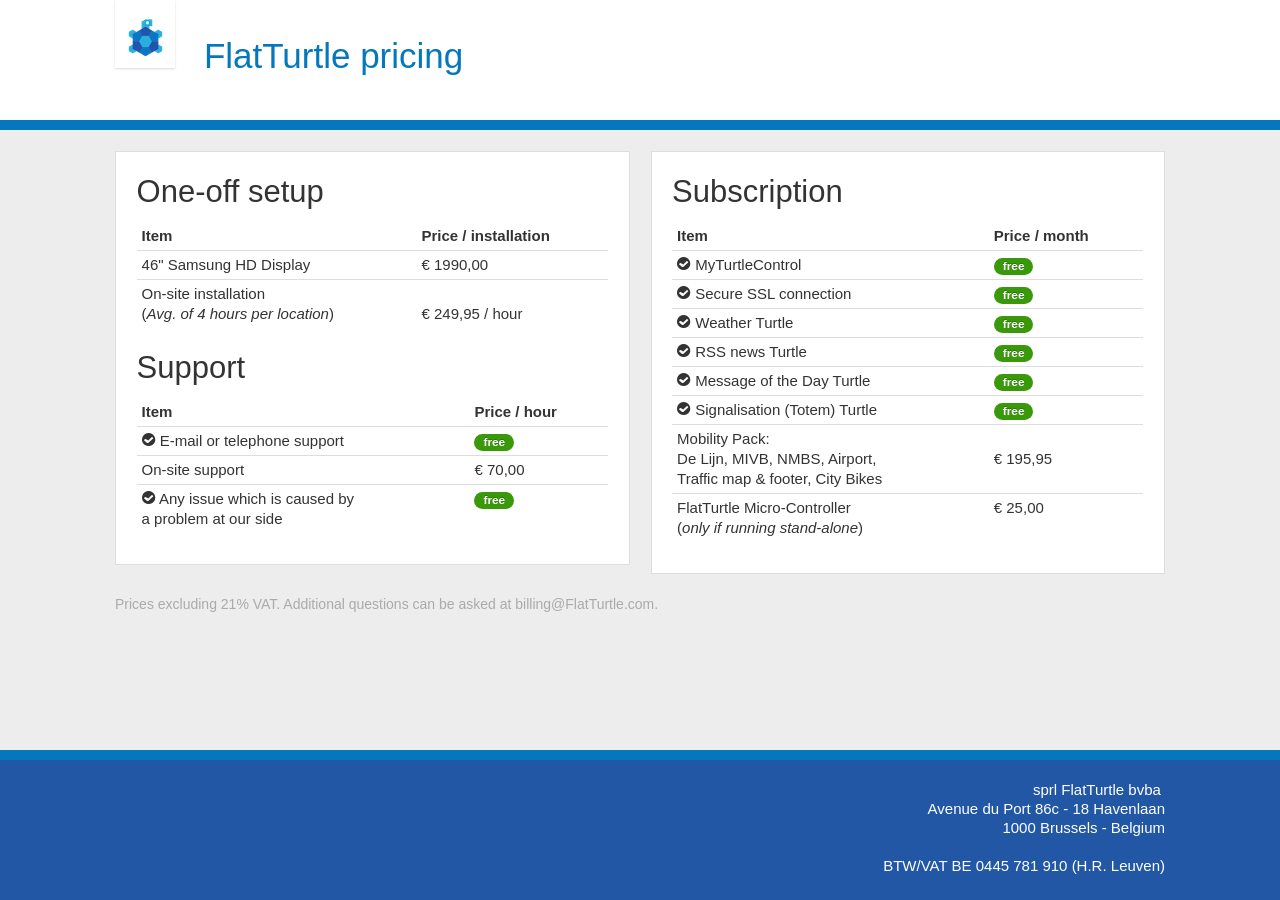
==== index.html @ 888c3c6b "img > link + pricing updates" ====
<!DOCTYPE HTML>
<html lang="en">
<head>
    <meta charset="utf-8" />
    <meta name="viewport" content="width=device-width, initial-scale=1, maximum-scale=1">
    <link type="text/css" rel="stylesheet" href="https://fast.fonts.com/cssapi/66253153-9c89-413c-814d-60d3ba0d6ac2.css"/>
    <link href="assets/css/bootstrap.css" media="screen" rel="stylesheet" type="text/css" />
    <link href="assets/css/bootstrap-responsive.css" media="screen" rel="stylesheet" type="text/css" />
    <link href="assets/css/fontawesome.css" media="screen" rel="stylesheet" type="text/css" />
    <link href="assets/css/style.css" media="screen" rel="stylesheet" type="text/css" />

    <title>FlatTurtle pricing</title>
</head>

<body>
    <div id="page-wrapper">
        <header>
            <div class="wrapper">
                <div class="ft-icon">
                    <a href="https://FlatTurtle.com/"><img src="assets/img/flatturtle-icon.png"></a>
                </div>
                <h1>FlatTurtle pricing</h1>
            </div>
        </header>
        <div class="wrapper">
            <div class="well">
                <div>
                    <h2 class="heading">One-off setup</h2>
                    <table class="table table-condensed">
                        <thead>
                            <tr>
                                <th>Item</th>
                                <th>Price / installation</th>
                            </tr>
                        </thead>
                        <tbody>
                            <tr>
                                <td>46" Samsung HD Display</td>
                                <td>€ 1990,00</td>
                            </tr>
                            <tr>
                                <td>On-site installation
                                    <br>(<i>Avg. of 4 hours per location</i>)
                                </td>
                                <td>
                                    <br>€ 249,95 / hour</td>
                                </tr>
                            </tbody>
                        </table>

                        <h2 class="heading">Support</h2>
                        <table class="table table-condensed">
                            <thead>
                                <tr>
                                    <th>Item</th>
                                    <th>Price / hour</th>
                                </tr>
                            </thead>
                            <tbody>
                                <tr>
                                    <td><em class="icon icon-ok-sign"></em> E-mail or telephone support</td>
                                    <td>
                                      <span class="badge">free</span>
                                  </td>
                              </tr>
                              <tr>
                                <td>On-site support</td>
                                <td>€ 70,00</td>
                            </tr>
                            <tr>
                                <td><em class="icon icon-ok-sign"></em> Any issue which is caused by
                                    <br>a problem at our side</td>
                                    <td>
                                        <span class="badge">free</span>
                                    </td>
                                </tr>
                            </tbody>
                        </table>
                    </div>
                </div>

                <div class="well">
                    <div>
                        <h2 class="heading">Subscription</h2>

                        <table class="table table-condensed">
                            <thead>
                                <tr>
                                    <th>Item</th>

                                    <th>Price / month</th>
                                </tr>
                            </thead>

                            <tbody>
                                <tr>
                                    <td><em class=
                                        "icon icon-ok-sign"></em> MyTurtleControl</td>
                                        <td><span class=
                                            "badge">free</span></td>
                                        </tr>

                                        <tr>
                                            <td><em class=
                                                "icon icon-ok-sign"></em> Secure SSL
                                                connection</td>

                                                <td><span class=
                                                    "badge">free</span></td>
                                                </tr>

                                                <tr>
                                                    <td><em class="icon icon-ok-sign"></em>
                                                        Weather Turtle</td>

                                                        <td><span class=
                                                            "badge">free</span></td>
                                                        </tr>

                                                        <tr>
                                                            <td><em class="icon icon-ok-sign"></em> RSS
                                                                news Turtle</td>

                                                                <td><span class="badge">free</span></td>
                                                            </tr>

                                                            <tr>
                                                                <td><em class="icon icon-ok-sign"></em>
                                                                    Message of the Day Turtle</td>

                                                                    <td><span class=
                                                                        "badge">free</span></td>
                                                                    </tr>
                                                                            <tr>
                                                                                <td><em class="icon icon-ok-sign"></em> Signalisation (Totem) Turtle</td>

                                                                                <td><span class=
                                                                        "badge">free</span></td>
                                                                            </tr>
                                                                    <tr>
                                                                        <td>Mobility Pack:<br>
                                                                            De Lijn, MIVB, NMBS, Airport,<br>
                                                                            Traffic map &amp; footer, City Bikes</td>

                                                                            <td><br>
                                                                                € 195,95 <span class="badge"></span></td>
                                                                            </tr>
                                                                            <tr>
                                                                                <td>FlatTurtle Micro-Controller<br>
                                                                                    (<em>only if running stand-alone</em>)</td>

                                                                                    <td>€ 25,00</td>
                                                                                </tr>
                                                                            </tbody>
                                                                        </table>
                                                                    </div>
                                                                </div>

                                                                <div class="note clear">
                                                                    <p>Prices excluding 21% VAT. Additional questions can be asked at
                                                                        billing@FlatTurtle.com.</p>
                                                                    </div>
                                                                    <div class="push"></div>
                                                                </div>
                                                            </div>
                                                            <footer>
                                                                <div class="wrapper">
                                                                    <div>
                                                                        <p>sprl FlatTurtle bvba&nbsp;<br>
                                                                            Avenue du Port 86c - 18 Havenlaan<br>
                                                                            1000 Brussels - Belgium<br>
                                                                            <br>
                                                                            BTW/VAT BE 0445 781 910 (H.R. Leuven)</p>
                                                                        </div>
                                                                    </div>
                                                                </footer>
                                                            </body>
                                                            </html>
---- assets/css/style.css ----
html, body{
    font-family: "Soho Gothic W01 Regular", sans-serif;
    height: 100%;
    background-color: #ededed;
    padding: 0px;
    width: 100%;
    margin: 0px;
}

#page-wrapper {
    position: relative;
    width: 100%;
    min-height: 100%;
    height: auto !important;
    height: 100%;
    margin-bottom: -150px;
}

.wrapper {
    position: relative;
    width: 1050px;
    margin: 0 auto;
}

header{
    border-bottom: 10px solid #0578bd;
    background: #fff;
    height: 120px;
    line-height: 120px;
}

header .ft-icon {
    display: inline-block;
    -moz-box-shadow: 0px 1px 2px 0px rgba(0, 0, 0, 0.14902);
    -webkit-box-shadow: 0px 1px 2px 0px rgba(0, 0, 0, 0.14902);
    -o-box-shadow: 0px 1px 2px 0px rgba(0, 0, 0, 0.14902);
    box-shadow: 0px 1px 2px 0px rgba(0, 0, 0, 0.14902);
    width: 60px;
    height: 68px;
}

header .ft-icon img{
    width: 49px;
    height: 42px;
    position: absolute;
    top: 17px;
    left: 6px;
}

header h1{
    display: inline-block;
    font-weight: normal;
    margin-left: 25px;
    color:#0578bd;
    font-size: 35px;
}


.wrapper .well{
    margin-top: 2%;
    width: 49%;
    float:left;
    font-size: 15px;
    padding:0px;
    border:0px none;
}

.wrapper .well>div{
    border: 1px solid #ddd;
    background: #fff;
    padding: 2% 4%;
}

.wrapper .well:first-child{
    margin-right: 2%;
}

.wrapper .well .heading {
    font-weight: normal;
    font-size: 31px;
}

.wrapper .well .badge {
    padding: 1px 9px 2px 9px;
    background: #39990b;
    text-align: right;
}

.push{
    height: 150px;
}

footer{
    background: #2257a6;
    border-top: 10px solid #0578bd;
    display: block;
    position: relative;
    font-size: 15px;
    color: #fff;
    line-height: 19px;
    text-align: right;
    padding: 20px 0px;
    height: 100px;
}

footer .logo {
    position: absolute;
    max-height: 100px;
    left: 2px;
    top: 0px;
}

.clear{
    clear: both;
}

.note{
    color: #aaa;
}
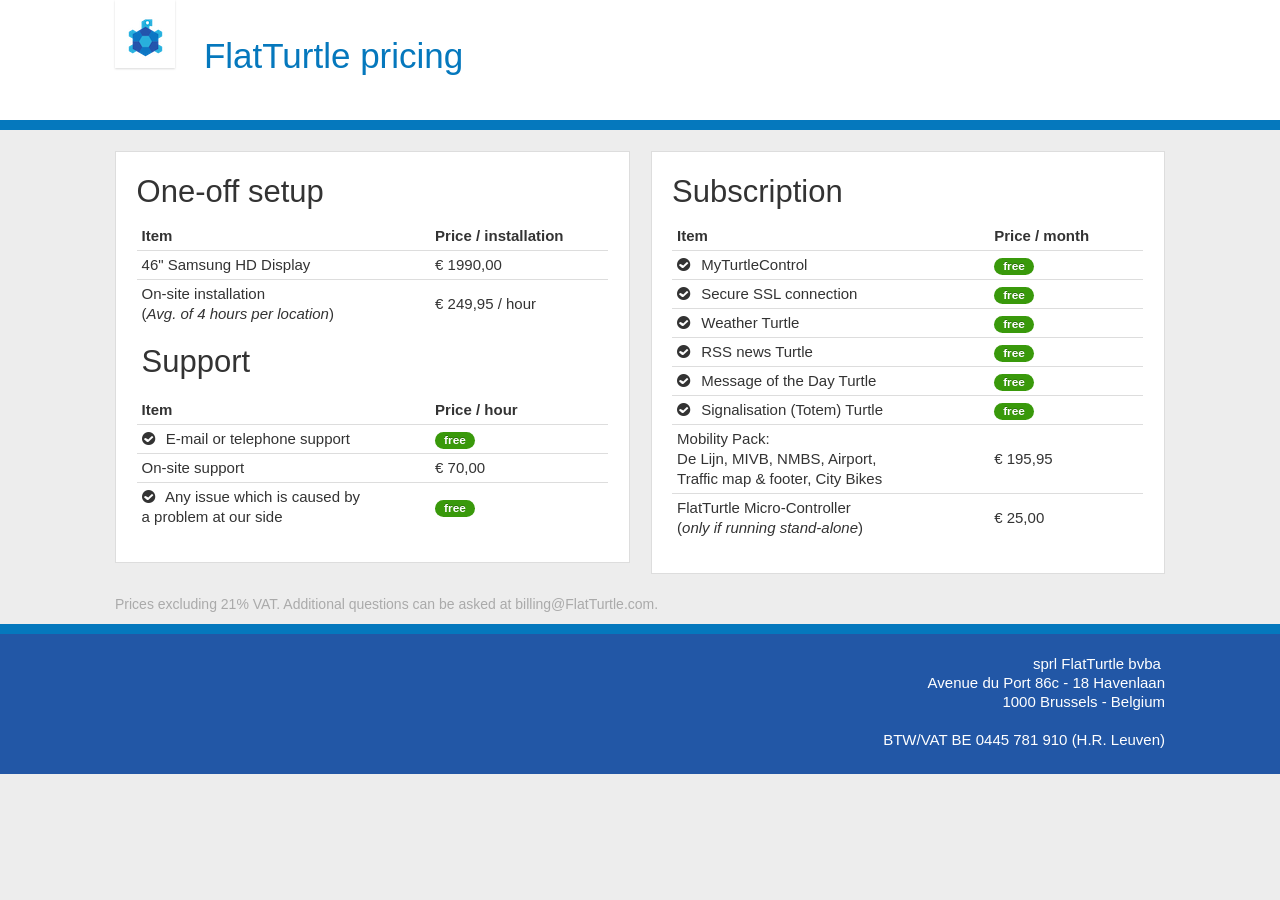
==== commit 478abfc4: "Vertical align + clean bad indentation" ====
--- a/index.html
+++ b/index.html
@@ -26,6 +26,7 @@
             <div class="well">
                 <div>
                     <h2 class="heading">One-off setup</h2>
+
                     <table class="table table-condensed">
                         <thead>
                             <tr>
@@ -33,146 +34,152 @@
                                 <th>Price / installation</th>
                             </tr>
                         </thead>
+
                         <tbody>
                             <tr>
                                 <td>46" Samsung HD Display</td>
-                                <td>€ 1990,00</td>
+
+                                <td>&euro; 1990,00</td>
+                            </tr>
+
+                            <tr>
+                                <td>On-site installation<br>
+                                (<em>Avg. of 4 hours per location</em>)</td>
+
+                                <td>&euro; 249,95 / hour</td>
                             </tr>
                             <tr>
-                                <td>On-site installation
-                                    <br>(<i>Avg. of 4 hours per location</i>)
+                                <td colspan="2" class="noborder">
+                                    <h2 class="heading">Support</h2>
                                 </td>
-                                <td>
-                                    <br>€ 249,95 / hour</td>
-                                </tr>
-                            </tbody>
-                        </table>
+                            </tr>
+                        </tbody>
+                        <thead>
+                            <tr>
+                                <th class="noborder">Item</th>
+                                <th class="noborder">Price / hour</th>
+                            </tr>
+                        </thead>
 
-                        <h2 class="heading">Support</h2>
-                        <table class="table table-condensed">
-                            <thead>
-                                <tr>
-                                    <th>Item</th>
-                                    <th>Price / hour</th>
-                                </tr>
-                            </thead>
-                            <tbody>
-                                <tr>
-                                    <td><em class="icon icon-ok-sign"></em> E-mail or telephone support</td>
-                                    <td>
-                                      <span class="badge">free</span>
-                                  </td>
-                              </tr>
-                              <tr>
+                        <tbody>
+                            <tr>
+                                <td><em class="icon icon-ok-sign"></em> E-mail or
+                                telephone support</td>
+
+                                <td><span class="badge">free</span></td>
+                            </tr>
+
+                            <tr>
                                 <td>On-site support</td>
-                                <td>€ 70,00</td>
+
+                                <td>&euro; 70,00</td>
                             </tr>
+
                             <tr>
-                                <td><em class="icon icon-ok-sign"></em> Any issue which is caused by
-                                    <br>a problem at our side</td>
-                                    <td>
-                                        <span class="badge">free</span>
-                                    </td>
-                                </tr>
-                            </tbody>
-                        </table>
-                    </div>
+                                <td><em class="icon icon-ok-sign"></em> Any issue which
+                                is caused by<br>
+                                a problem at our side</td>
+
+                                <td><span class="badge">free</span></td>
+                            </tr>
+                        </tbody>
+                    </table>
                 </div>
+            </div>
 
-                <div class="well">
-                    <div>
-                        <h2 class="heading">Subscription</h2>
+            <div class="well">
+                <div>
+                    <h2 class="heading">Subscription</h2>
 
-                        <table class="table table-condensed">
-                            <thead>
-                                <tr>
-                                    <th>Item</th>
+                    <table class="table table-condensed">
+                        <thead>
+                            <tr>
+                                <th>Item</th>
 
-                                    <th>Price / month</th>
-                                </tr>
-                            </thead>
+                                <th>Price / month</th>
+                            </tr>
+                        </thead>
 
-                            <tbody>
-                                <tr>
-                                    <td><em class=
-                                        "icon icon-ok-sign"></em> MyTurtleControl</td>
-                                        <td><span class=
-                                            "badge">free</span></td>
-                                        </tr>
+                        <tbody>
+                            <tr>
+                                <td><em class="icon icon-ok-sign"></em>
+                                MyTurtleControl</td>
 
-                                        <tr>
-                                            <td><em class=
-                                                "icon icon-ok-sign"></em> Secure SSL
-                                                connection</td>
+                                <td><span class="badge">free</span></td>
+                            </tr>
 
-                                                <td><span class=
-                                                    "badge">free</span></td>
-                                                </tr>
+                            <tr>
+                                <td><em class="icon icon-ok-sign"></em> Secure SSL
+                                connection</td>
 
-                                                <tr>
-                                                    <td><em class="icon icon-ok-sign"></em>
-                                                        Weather Turtle</td>
+                                <td><span class="badge">free</span></td>
+                            </tr>
 
-                                                        <td><span class=
-                                                            "badge">free</span></td>
-                                                        </tr>
+                            <tr>
+                                <td><em class="icon icon-ok-sign"></em> Weather
+                                Turtle</td>
 
-                                                        <tr>
-                                                            <td><em class="icon icon-ok-sign"></em> RSS
-                                                                news Turtle</td>
+                                <td><span class="badge">free</span></td>
+                            </tr>
 
-                                                                <td><span class="badge">free</span></td>
-                                                            </tr>
+                            <tr>
+                                <td><em class="icon icon-ok-sign"></em> RSS news
+                                Turtle</td>
 
-                                                            <tr>
-                                                                <td><em class="icon icon-ok-sign"></em>
-                                                                    Message of the Day Turtle</td>
+                                <td><span class="badge">free</span></td>
+                            </tr>
 
-                                                                    <td><span class=
-                                                                        "badge">free</span></td>
-                                                                    </tr>
-                                                                            <tr>
-                                                                                <td><em class="icon icon-ok-sign"></em> Signalisation (Totem) Turtle</td>
+                            <tr>
+                                <td><em class="icon icon-ok-sign"></em> Message of the
+                                Day Turtle</td>
 
-                                                                                <td><span class=
-                                                                        "badge">free</span></td>
-                                                                            </tr>
-                                                                    <tr>
-                                                                        <td>Mobility Pack:<br>
-                                                                            De Lijn, MIVB, NMBS, Airport,<br>
-                                                                            Traffic map &amp; footer, City Bikes</td>
+                                <td><span class="badge">free</span></td>
+                            </tr>
 
-                                                                            <td><br>
-                                                                                € 195,95 <span class="badge"></span></td>
-                                                                            </tr>
-                                                                            <tr>
-                                                                                <td>FlatTurtle Micro-Controller<br>
-                                                                                    (<em>only if running stand-alone</em>)</td>
+                            <tr>
+                                <td><em class="icon icon-ok-sign"></em> Signalisation
+                                (Totem) Turtle</td>
 
-                                                                                    <td>€ 25,00</td>
-                                                                                </tr>
-                                                                            </tbody>
-                                                                        </table>
-                                                                    </div>
-                                                                </div>
+                                <td><span class="badge">free</span></td>
+                            </tr>
 
-                                                                <div class="note clear">
-                                                                    <p>Prices excluding 21% VAT. Additional questions can be asked at
-                                                                        billing@FlatTurtle.com.</p>
-                                                                    </div>
-                                                                    <div class="push"></div>
-                                                                </div>
-                                                            </div>
-                                                            <footer>
-                                                                <div class="wrapper">
-                                                                    <div>
-                                                                        <p>sprl FlatTurtle bvba&nbsp;<br>
-                                                                            Avenue du Port 86c - 18 Havenlaan<br>
-                                                                            1000 Brussels - Belgium<br>
-                                                                            <br>
-                                                                            BTW/VAT BE 0445 781 910 (H.R. Leuven)</p>
-                                                                        </div>
-                                                                    </div>
-                                                                </footer>
-                                                            </body>
-                                                            </html>+                            <tr>
+                                <td>Mobility Pack:<br>
+                                De Lijn, MIVB, NMBS, Airport,<br>
+                                Traffic map &amp; footer, City Bikes</td>
+
+                                <td>&euro; 195,95</td>
+                            </tr>
+
+                            <tr>
+                                <td>FlatTurtle Micro-Controller<br>
+                                (<em>only if running stand-alone</em>)</td>
+
+                                <td>&euro; 25,00</td>
+                            </tr>
+                        </tbody>
+                    </table>
+                </div>
+            </div>
+
+            <div class="note clear">
+                <p>Prices excluding 21% VAT. Additional questions can be asked at
+                billing@FlatTurtle.com.</p>
+            </div>
+
+            <div class="push"></div>
+        </div>
+
+        <footer>
+            <div class="wrapper">
+                <div>
+                    <p>sprl FlatTurtle bvba&nbsp;<br>
+                    Avenue du Port 86c - 18 Havenlaan<br>
+                    1000 Brussels - Belgium<br>
+                    <br>
+                    BTW/VAT BE 0445 781 910 (H.R. Leuven)</p>
+                </div>
+            </div>
+        </footer>
+    </body>
+</html>
--- a/assets/css/style.css
+++ b/assets/css/style.css
@@ -7,13 +7,20 @@
     margin: 0px;
 }
 
+.noborder{
+    border: 0px none !important;
+}
+
+.table td{
+    vertical-align: middle;
+}
+
 #page-wrapper {
     position: relative;
     width: 100%;
     min-height: 100%;
     height: auto !important;
     height: 100%;
-    margin-bottom: -150px;
 }
 
 .wrapper {
@@ -101,6 +108,7 @@
     text-align: right;
     padding: 20px 0px;
     height: 100px;
+    margin-top: -150px;
 }
 
 footer .logo {
@@ -116,4 +124,10 @@
 
 .note{
     color: #aaa;
+}
+
+[class*=" icon-"] {
+    line-height: 18px;
+    margin-right: 6px;
+    height: 16px;
 }
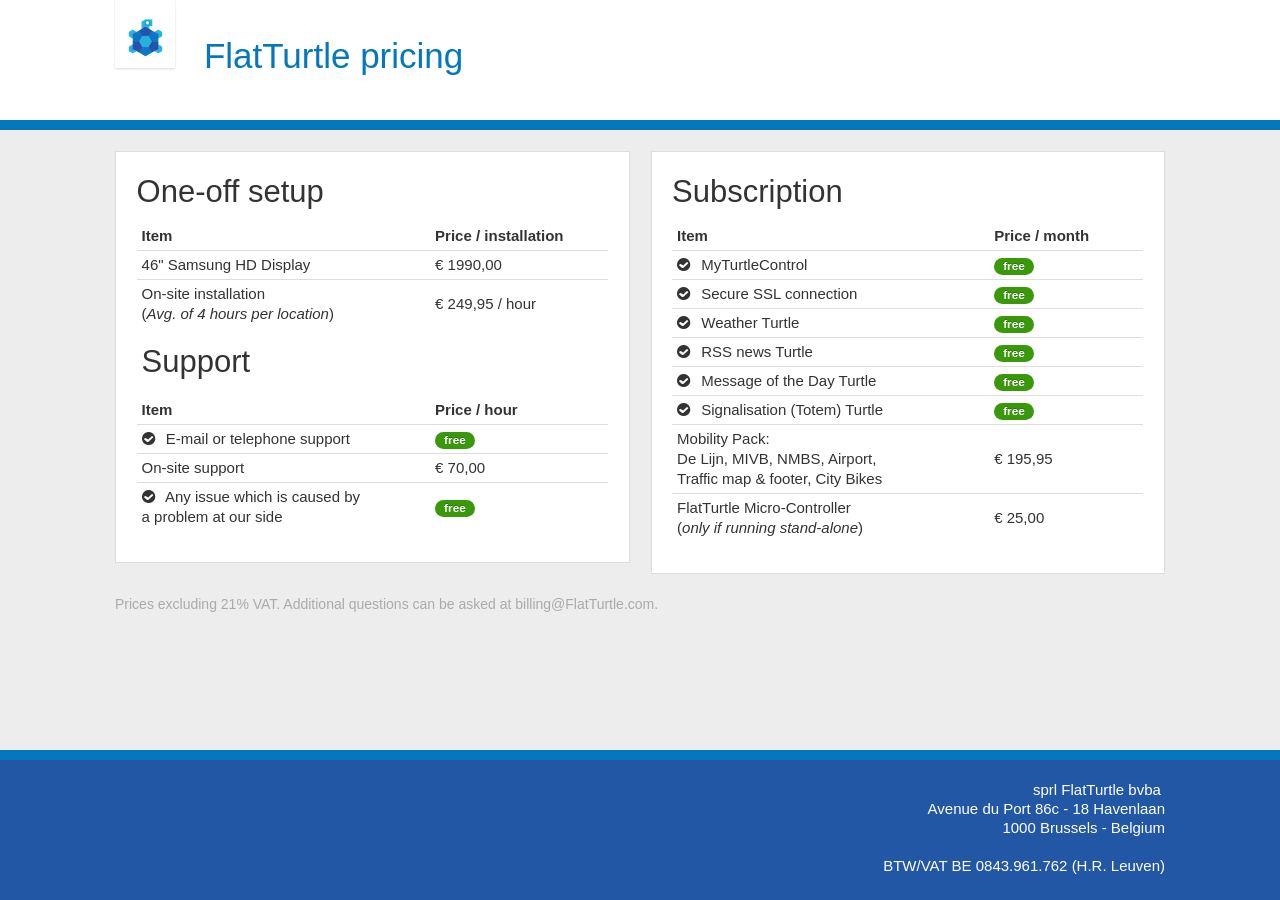
==== commit 9c4bbfc4: "btw nr" ====
--- a/index.html
+++ b/index.html
@@ -10,8 +10,19 @@
     <link href="assets/css/style.css" media="screen" rel="stylesheet" type="text/css" />
 
     <title>FlatTurtle pricing</title>
+    <script type="text/javascript">
+        var _gaq = _gaq || [];
+        _gaq.push(['_setAccount', 'UA-31282630-1']);
+        _gaq.push(['_setDomainName', 'flatturtle.com']);
+        _gaq.push(['_trackPageview']);
+
+        (function() {
+            var ga = document.createElement('script'); ga.type = 'text/javascript'; ga.async = true;
+            ga.src = ('https:' == document.location.protocol ? 'https://ssl' : 'http://www') + '.google-analytics.com/ga.js';
+            var s = document.getElementsByTagName('script')[0]; s.parentNode.insertBefore(ga, s);
+        })();
+    </script>
 </head>
-
 <body>
     <div id="page-wrapper">
         <header>
@@ -177,9 +188,9 @@
                     Avenue du Port 86c - 18 Havenlaan<br>
                     1000 Brussels - Belgium<br>
                     <br>
-                    BTW/VAT BE 0445 781 910 (H.R. Leuven)</p>
+                    BTW/VAT BE 0843.961.762 (H.R. Leuven)</p>
                 </div>
             </div>
         </footer>
     </body>
-</html>+</html>
--- a/assets/css/style.css
+++ b/assets/css/style.css
@@ -101,14 +101,16 @@
     background: #2257a6;
     border-top: 10px solid #0578bd;
     display: block;
-    position: relative;
+    position: absolute;
+    width: 100%;
+    bottom: 0px;
+    left: 0px;
     font-size: 15px;
     color: #fff;
     line-height: 19px;
     text-align: right;
     padding: 20px 0px;
     height: 100px;
-    margin-top: -150px;
 }
 
 footer .logo {
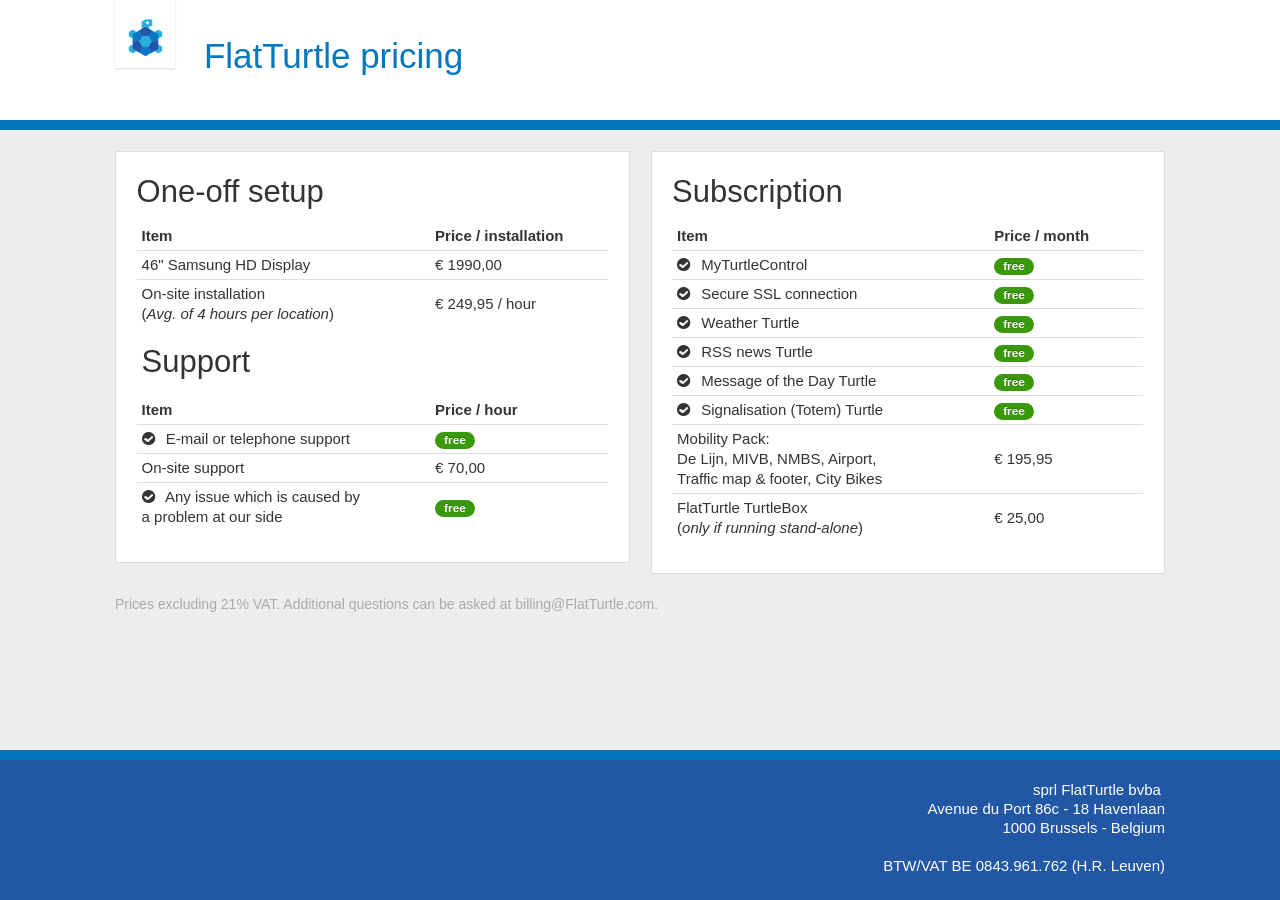
==== commit be90e214: "turtlebox" ====
--- a/index.html
+++ b/index.html
@@ -163,7 +163,7 @@
                             </tr>
 
                             <tr>
-                                <td>FlatTurtle Micro-Controller<br>
+                                <td>FlatTurtle TurtleBox<br>
                                 (<em>only if running stand-alone</em>)</td>
 
                                 <td>&euro; 25,00</td>
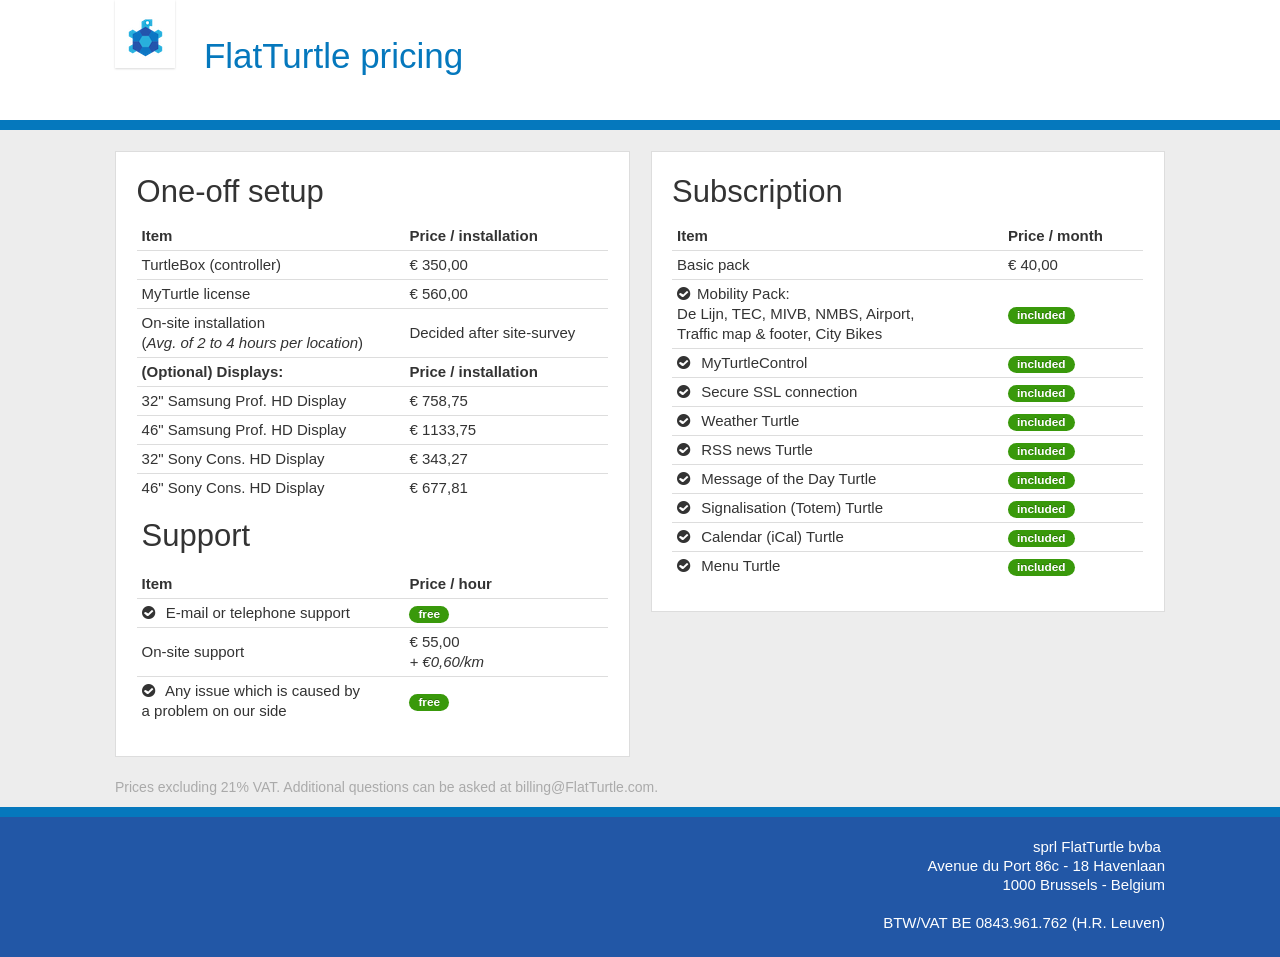
==== commit b76bac35: "new prices" ====
--- a/index.html
+++ b/index.html
@@ -48,17 +48,54 @@
 
                         <tbody>
                             <tr>
-                                <td>46" Samsung HD Display</td>
-
-                                <td>&euro; 1990,00</td>
+                                <td>TurtleBox (controller)</td>
+
+                                <td>&euro; 350,00</td>
+                            </tr>
+
+                            <tr>
+                                <td>MyTurtle license</td>
+
+                                <td>&euro; 560,00</td>
                             </tr>
 
                             <tr>
                                 <td>On-site installation<br>
-                                (<em>Avg. of 4 hours per location</em>)</td>
-
-                                <td>&euro; 249,95 / hour</td>
-                            </tr>
+                                (<em>Avg. of 2 to 4 hours per location</em>)</td>
+
+                                <td>Decided after site-survey</td>
+                            </tr>
+
+                            <tr>
+                                <th>(Optional) Displays:</th>
+
+                                <th>Price / installation</th>
+                            </tr>
+
+                            <tr>
+                                <td>32" Samsung Prof. HD Display</td>
+
+                                <td>&euro; 758,75</td>
+                            </tr>
+
+                            <tr>
+                                <td>46" Samsung Prof. HD Display</td>
+
+                                <td>&euro; 1133,75</td>
+                            </tr>
+
+                            <tr>
+                                <td>32" Sony Cons. HD Display</td>
+
+                                <td>&euro; 343,27</td>
+                            </tr>
+
+                            <tr>
+                                <td>46" Sony Cons. HD Display</td>
+
+                                <td>&euro; 677,81</td>
+                            </tr>
+
                             <tr>
                                 <td colspan="2" class="noborder">
                                     <h2 class="heading">Support</h2>
@@ -83,13 +120,13 @@
                             <tr>
                                 <td>On-site support</td>
 
-                                <td>&euro; 70,00</td>
+                                <td>&euro; 55,00 <br /><em>+ &euro;0,60/km</em></td>
                             </tr>
 
                             <tr>
                                 <td><em class="icon icon-ok-sign"></em> Any issue which
                                 is caused by<br>
-                                a problem at our side</td>
+                                a problem on our side</td>
 
                                 <td><span class="badge">free</span></td>
                             </tr>
@@ -113,61 +150,74 @@
 
                         <tbody>
                             <tr>
+                                <td>Basic pack</td>
+
+                                <td>&euro; 40,00</td>
+                            </tr>
+                            
+                            <tr>
+                                <td><em class="icon icon-ok-sign"></em>Mobility Pack:<br>
+                                De Lijn, TEC, MIVB, NMBS, Airport,<br>
+                                Traffic map &amp; footer, City Bikes</td>
+
+                                <td><span class="badge">included</span></td>
+                            </tr>
+
+                            <tr>
                                 <td><em class="icon icon-ok-sign"></em>
                                 MyTurtleControl</td>
 
-                                <td><span class="badge">free</span></td>
+                                <td><span class="badge">included</span></td>
                             </tr>
 
                             <tr>
                                 <td><em class="icon icon-ok-sign"></em> Secure SSL
                                 connection</td>
 
-                                <td><span class="badge">free</span></td>
+                                <td><span class="badge">included</span></td>
                             </tr>
 
                             <tr>
                                 <td><em class="icon icon-ok-sign"></em> Weather
                                 Turtle</td>
 
-                                <td><span class="badge">free</span></td>
+                                <td><span class="badge">included</span></td>
                             </tr>
 
                             <tr>
                                 <td><em class="icon icon-ok-sign"></em> RSS news
                                 Turtle</td>
 
-                                <td><span class="badge">free</span></td>
+                                <td><span class="badge">included</span></td>
                             </tr>
 
                             <tr>
                                 <td><em class="icon icon-ok-sign"></em> Message of the
                                 Day Turtle</td>
 
-                                <td><span class="badge">free</span></td>
+                                <td><span class="badge">included</span></td>
                             </tr>
 
                             <tr>
                                 <td><em class="icon icon-ok-sign"></em> Signalisation
                                 (Totem) Turtle</td>
 
-                                <td><span class="badge">free</span></td>
-                            </tr>
-
-                            <tr>
-                                <td>Mobility Pack:<br>
-                                De Lijn, MIVB, NMBS, Airport,<br>
-                                Traffic map &amp; footer, City Bikes</td>
-
-                                <td>&euro; 195,95</td>
-                            </tr>
-
-                            <tr>
-                                <td>FlatTurtle TurtleBox<br>
-                                (<em>only if running stand-alone</em>)</td>
-
-                                <td>&euro; 25,00</td>
-                            </tr>
+                                <td><span class="badge">included</span></td>
+                            </tr>
+
+                            <tr>
+                                <td><em class="icon icon-ok-sign"></em> Calendar
+                                (iCal) Turtle</td>
+
+                                <td><span class="badge">included</span></td>
+                            </tr>
+
+                            <tr>
+                                <td><em class="icon icon-ok-sign"></em> Menu Turtle</td>
+
+                                <td><span class="badge">included</span></td>
+                            </tr>
+
                         </tbody>
                     </table>
                 </div>
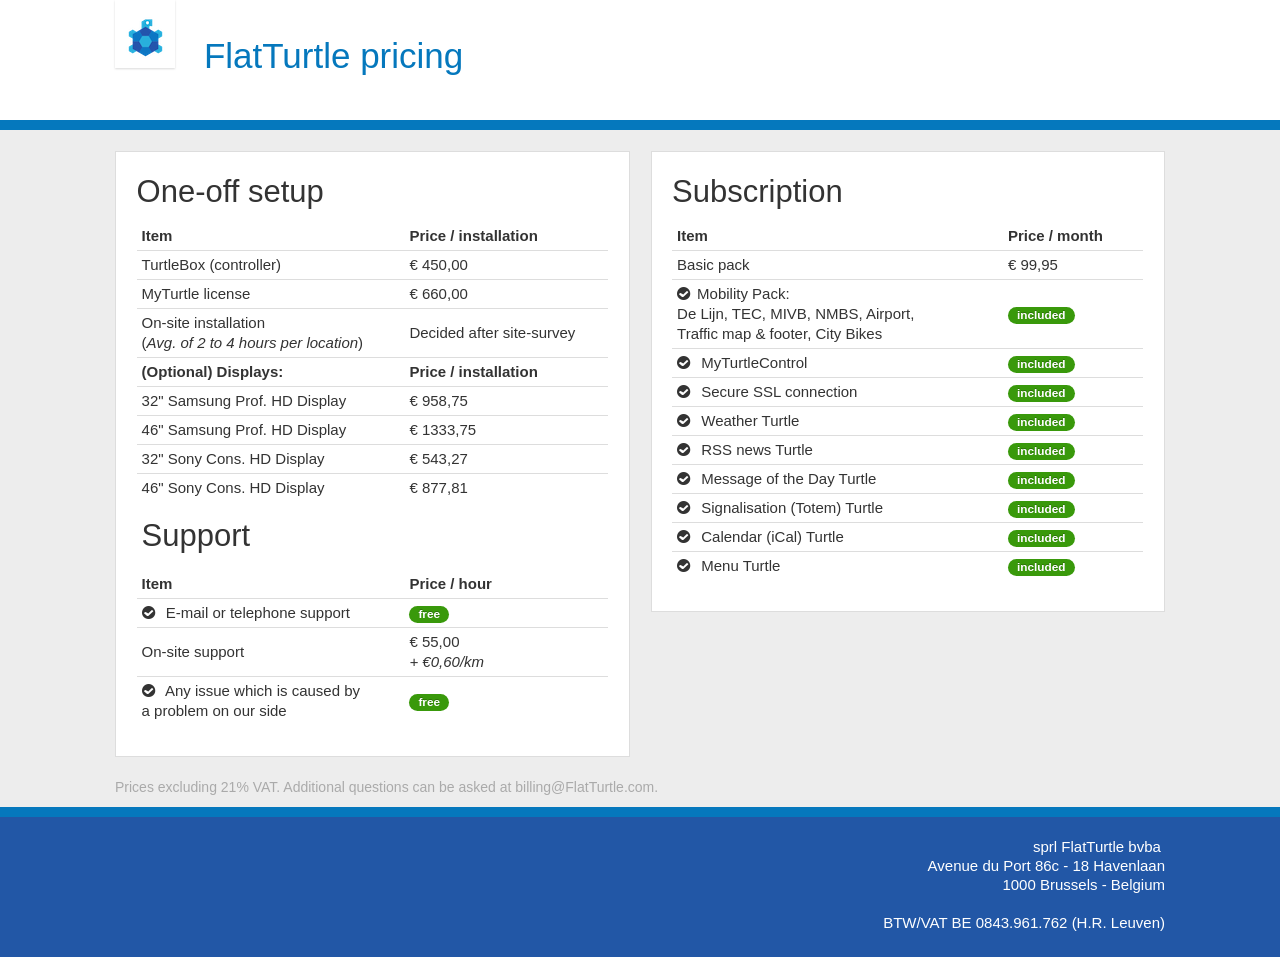
==== commit 59bb6aa0: "exaggerate prices" ====
--- a/index.html
+++ b/index.html
@@ -50,13 +50,13 @@
                             <tr>
                                 <td>TurtleBox (controller)</td>
 
-                                <td>&euro; 350,00</td>
+                                <td>&euro; 450,00</td>
                             </tr>
 
                             <tr>
                                 <td>MyTurtle license</td>
 
-                                <td>&euro; 560,00</td>
+                                <td>&euro; 660,00</td>
                             </tr>
 
                             <tr>
@@ -75,25 +75,25 @@
                             <tr>
                                 <td>32" Samsung Prof. HD Display</td>
 
-                                <td>&euro; 758,75</td>
+                                <td>&euro; 958,75</td>
                             </tr>
 
                             <tr>
                                 <td>46" Samsung Prof. HD Display</td>
 
-                                <td>&euro; 1133,75</td>
+                                <td>&euro; 1333,75</td>
                             </tr>
 
                             <tr>
                                 <td>32" Sony Cons. HD Display</td>
 
-                                <td>&euro; 343,27</td>
+                                <td>&euro; 543,27</td>
                             </tr>
 
                             <tr>
                                 <td>46" Sony Cons. HD Display</td>
 
-                                <td>&euro; 677,81</td>
+                                <td>&euro; 877,81</td>
                             </tr>
 
                             <tr>
@@ -152,7 +152,7 @@
                             <tr>
                                 <td>Basic pack</td>
 
-                                <td>&euro; 40,00</td>
+                                <td>&euro; 99,95</td>
                             </tr>
                             
                             <tr>
